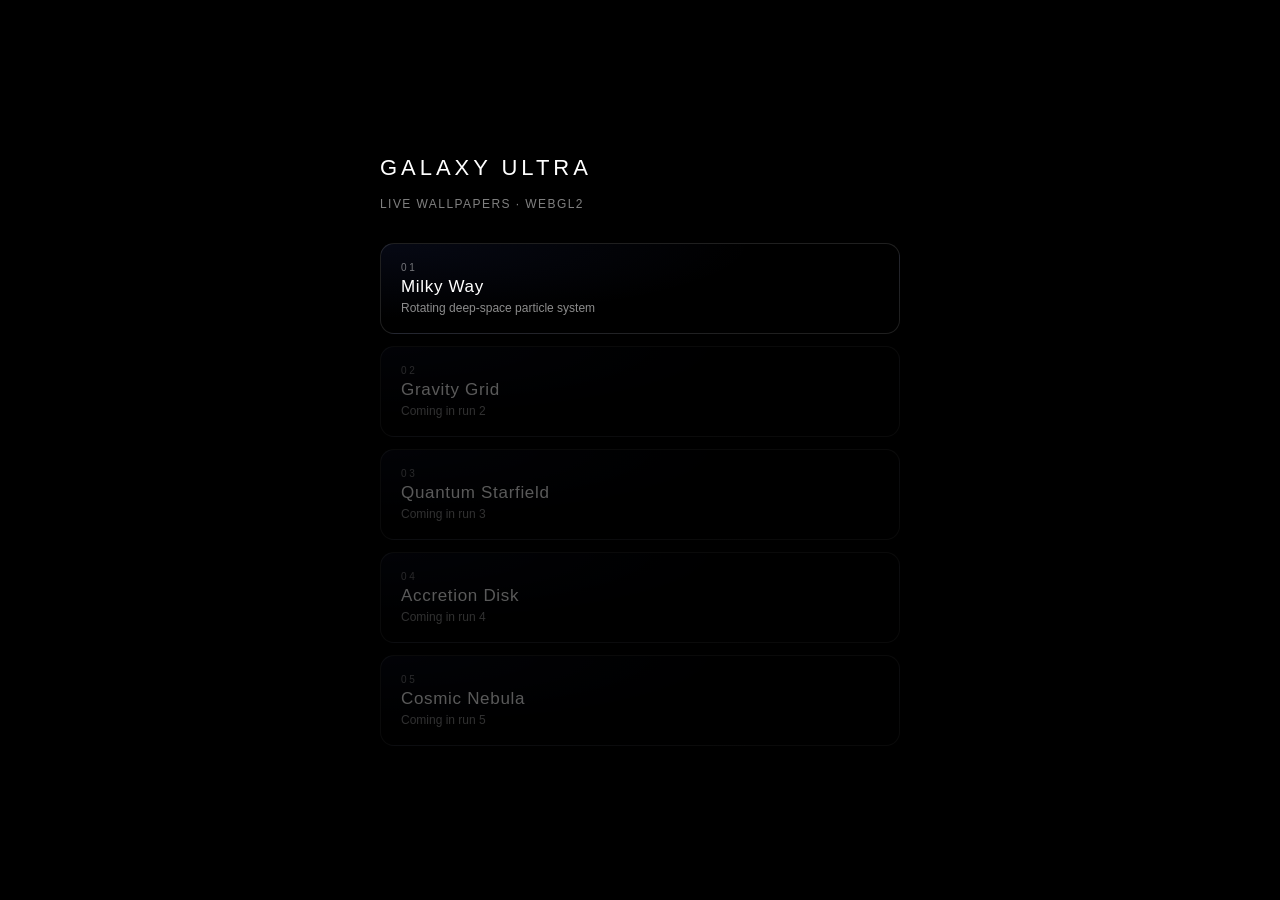
==== index.html @ fa826cad "Run 1: scaffold project and add Milky Way wallpaper Sets up the shared WebGL2 engine (canvas bootstr" ====
<!doctype html>
<html lang="en">
<head>
<meta charset="utf-8" />
<meta name="viewport" content="width=device-width,initial-scale=1,viewport-fit=cover,maximum-scale=1,user-scalable=no" />
<meta name="theme-color" content="#000000" />
<title>Galaxy S Ultra — Live Wallpapers</title>
<link rel="stylesheet" href="shared/style.css" />
<style>
  body { display: flex; align-items: center; justify-content: center; }
  .gallery {
    width: 100%;
    max-width: 520px;
    padding: 32px 20px;
    display: grid;
    gap: 12px;
  }
  h1 {
    margin: 0 0 4px;
    font-size: 22px;
    letter-spacing: 0.18em;
    text-transform: uppercase;
    font-weight: 300;
    color: #fff;
  }
  p.sub {
    margin: 0 0 20px;
    color: rgba(255, 255, 255, 0.5);
    font-size: 12px;
    letter-spacing: 0.12em;
    text-transform: uppercase;
  }
  a.card {
    display: block;
    padding: 18px 20px;
    border: 1px solid rgba(255, 255, 255, 0.12);
    border-radius: 14px;
    background: radial-gradient(120% 140% at 0% 0%, rgba(80, 110, 255, 0.08), transparent 60%);
    color: #fff;
    text-decoration: none;
    transition: transform 0.18s ease, border-color 0.18s ease, background 0.18s ease;
  }
  a.card:active { transform: scale(0.985); border-color: rgba(255, 255, 255, 0.35); }
  a.card.disabled { opacity: 0.35; pointer-events: none; }
  .num {
    font-size: 10px;
    letter-spacing: 0.28em;
    color: rgba(255, 255, 255, 0.45);
  }
  .title {
    font-size: 17px;
    margin-top: 4px;
    letter-spacing: 0.04em;
  }
  .desc {
    margin-top: 4px;
    font-size: 12px;
    color: rgba(255, 255, 255, 0.55);
  }
</style>
</head>
<body>
<div class="gallery">
  <h1>Galaxy&nbsp;Ultra</h1>
  <p class="sub">Live Wallpapers · WebGL2</p>

  <a class="card" href="wallpapers/milky-way/">
    <div class="num">01</div>
    <div class="title">Milky Way</div>
    <div class="desc">Rotating deep-space particle system</div>
  </a>
  <a class="card disabled" aria-disabled="true">
    <div class="num">02</div>
    <div class="title">Gravity Grid</div>
    <div class="desc">Coming in run 2</div>
  </a>
  <a class="card disabled" aria-disabled="true">
    <div class="num">03</div>
    <div class="title">Quantum Starfield</div>
    <div class="desc">Coming in run 3</div>
  </a>
  <a class="card disabled" aria-disabled="true">
    <div class="num">04</div>
    <div class="title">Accretion Disk</div>
    <div class="desc">Coming in run 4</div>
  </a>
  <a class="card disabled" aria-disabled="true">
    <div class="num">05</div>
    <div class="title">Cosmic Nebula</div>
    <div class="desc">Coming in run 5</div>
  </a>
</div>
</body>
</html>
---- shared/style.css ----
html, body {
  margin: 0;
  padding: 0;
  width: 100%;
  height: 100%;
  background: #000;
  color: #fff;
  font-family: -apple-system, BlinkMacSystemFont, "Segoe UI", Roboto, sans-serif;
  overflow: hidden;
  overscroll-behavior: none;
  touch-action: none;
  -webkit-user-select: none;
  user-select: none;
  -webkit-tap-highlight-color: transparent;
}

canvas {
  display: block;
  position: fixed;
  inset: 0;
  width: 100vw;
  height: 100vh;
  background: #000;
}

.hud {
  position: fixed;
  left: 0;
  right: 0;
  bottom: env(safe-area-inset-bottom, 16px);
  padding: 12px 20px;
  text-align: center;
  font-size: 12px;
  letter-spacing: 0.12em;
  text-transform: uppercase;
  color: rgba(255, 255, 255, 0.45);
  pointer-events: none;
  mix-blend-mode: screen;
}
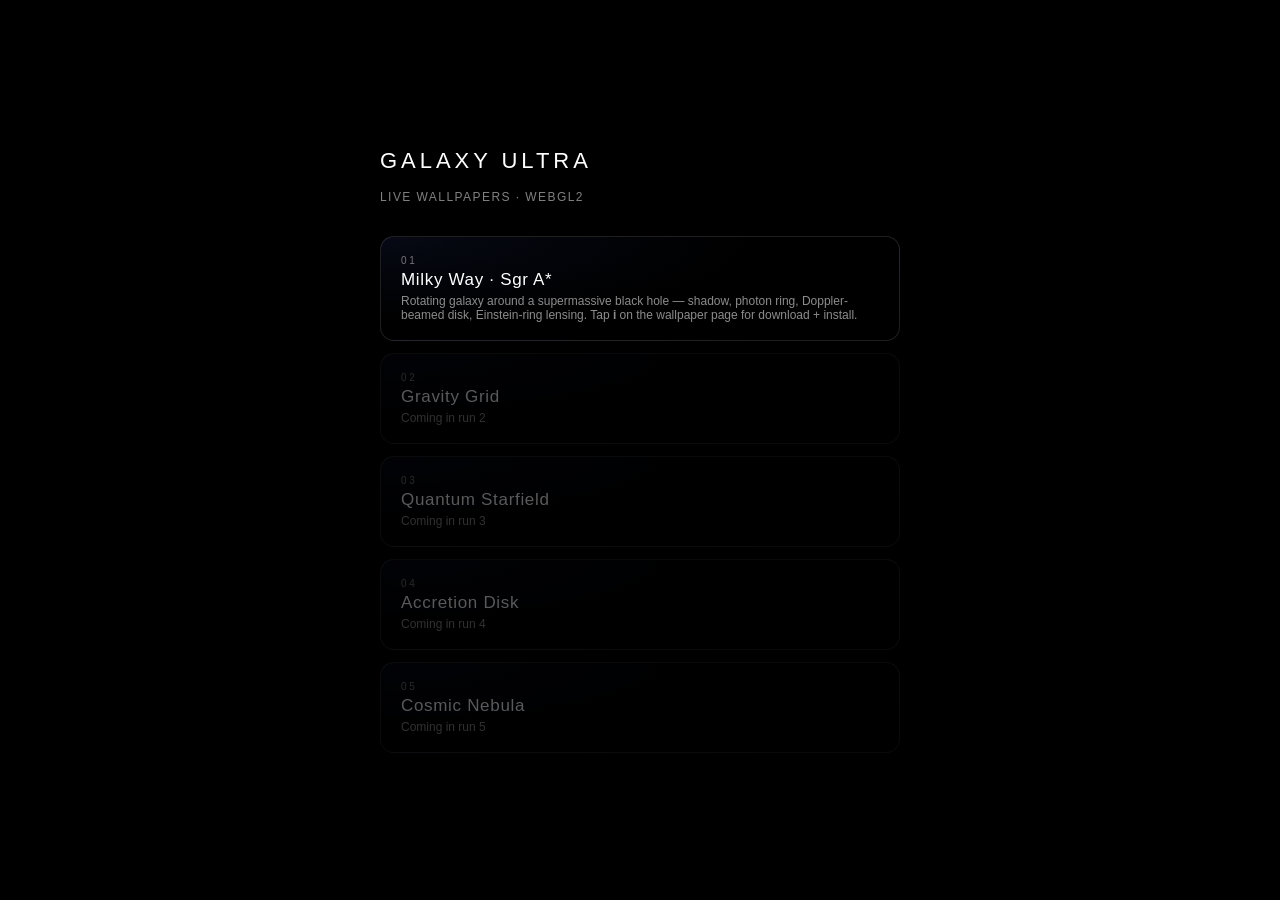
==== commit 64aa0cef: "Milky Way: add Sgr A* supermassive black hole + download bundle - Vertex shader now applies an Einst" ====
--- a/index.html
+++ b/index.html
@@ -66,8 +66,10 @@
 
   <a class="card" href="wallpapers/milky-way/">
     <div class="num">01</div>
-    <div class="title">Milky Way</div>
-    <div class="desc">Rotating deep-space particle system</div>
+    <div class="title">Milky Way · Sgr A*</div>
+    <div class="desc">Rotating galaxy around a supermassive black hole —
+      shadow, photon ring, Doppler-beamed disk, Einstein-ring lensing.
+      Tap <b>i</b> on the wallpaper page for download + install.</div>
   </a>
   <a class="card disabled" aria-disabled="true">
     <div class="num">02</div>
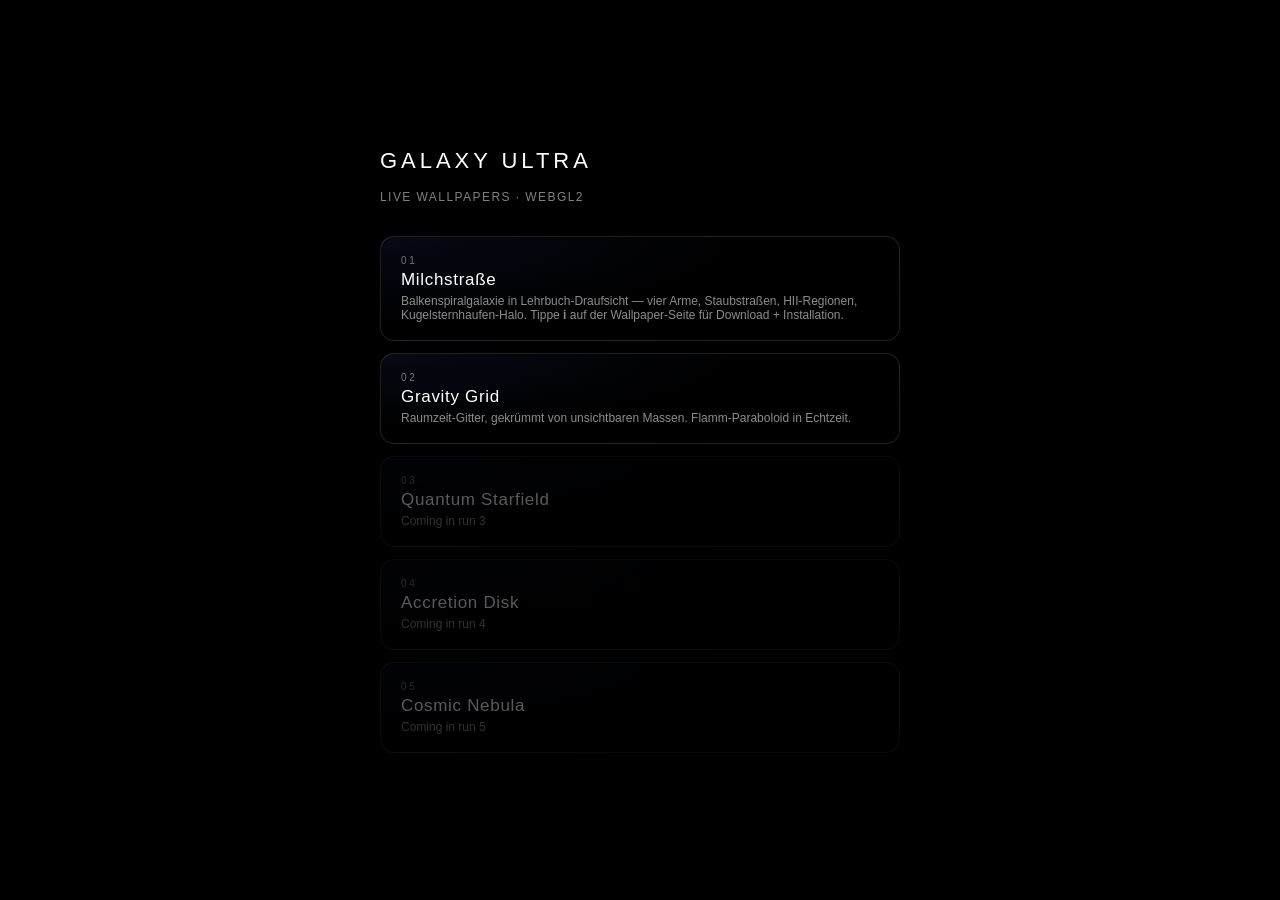
==== commit 03df8e8a: "Gravity Grid step 1: scaffold + static flat 3D lattice Start wallpaper 02 with a 180x180 lattice of " ====
--- a/index.html
+++ b/index.html
@@ -66,15 +66,16 @@
 
   <a class="card" href="wallpapers/milky-way/">
     <div class="num">01</div>
-    <div class="title">Milky Way · Sgr A*</div>
-    <div class="desc">Rotating galaxy around a supermassive black hole —
-      shadow, photon ring, Doppler-beamed disk, Einstein-ring lensing.
-      Tap <b>i</b> on the wallpaper page for download + install.</div>
+    <div class="title">Milchstraße</div>
+    <div class="desc">Balkenspiralgalaxie in Lehrbuch-Draufsicht — vier
+      Arme, Staubstraßen, HII-Regionen, Kugelsternhaufen-Halo.
+      Tippe <b>i</b> auf der Wallpaper-Seite für Download + Installation.</div>
   </a>
-  <a class="card disabled" aria-disabled="true">
+  <a class="card" href="wallpapers/gravity-grid/">
     <div class="num">02</div>
     <div class="title">Gravity Grid</div>
-    <div class="desc">Coming in run 2</div>
+    <div class="desc">Raumzeit-Gitter, gekrümmt von unsichtbaren Massen.
+      Flamm-Paraboloid in Echtzeit.</div>
   </a>
   <a class="card disabled" aria-disabled="true">
     <div class="num">03</div>
